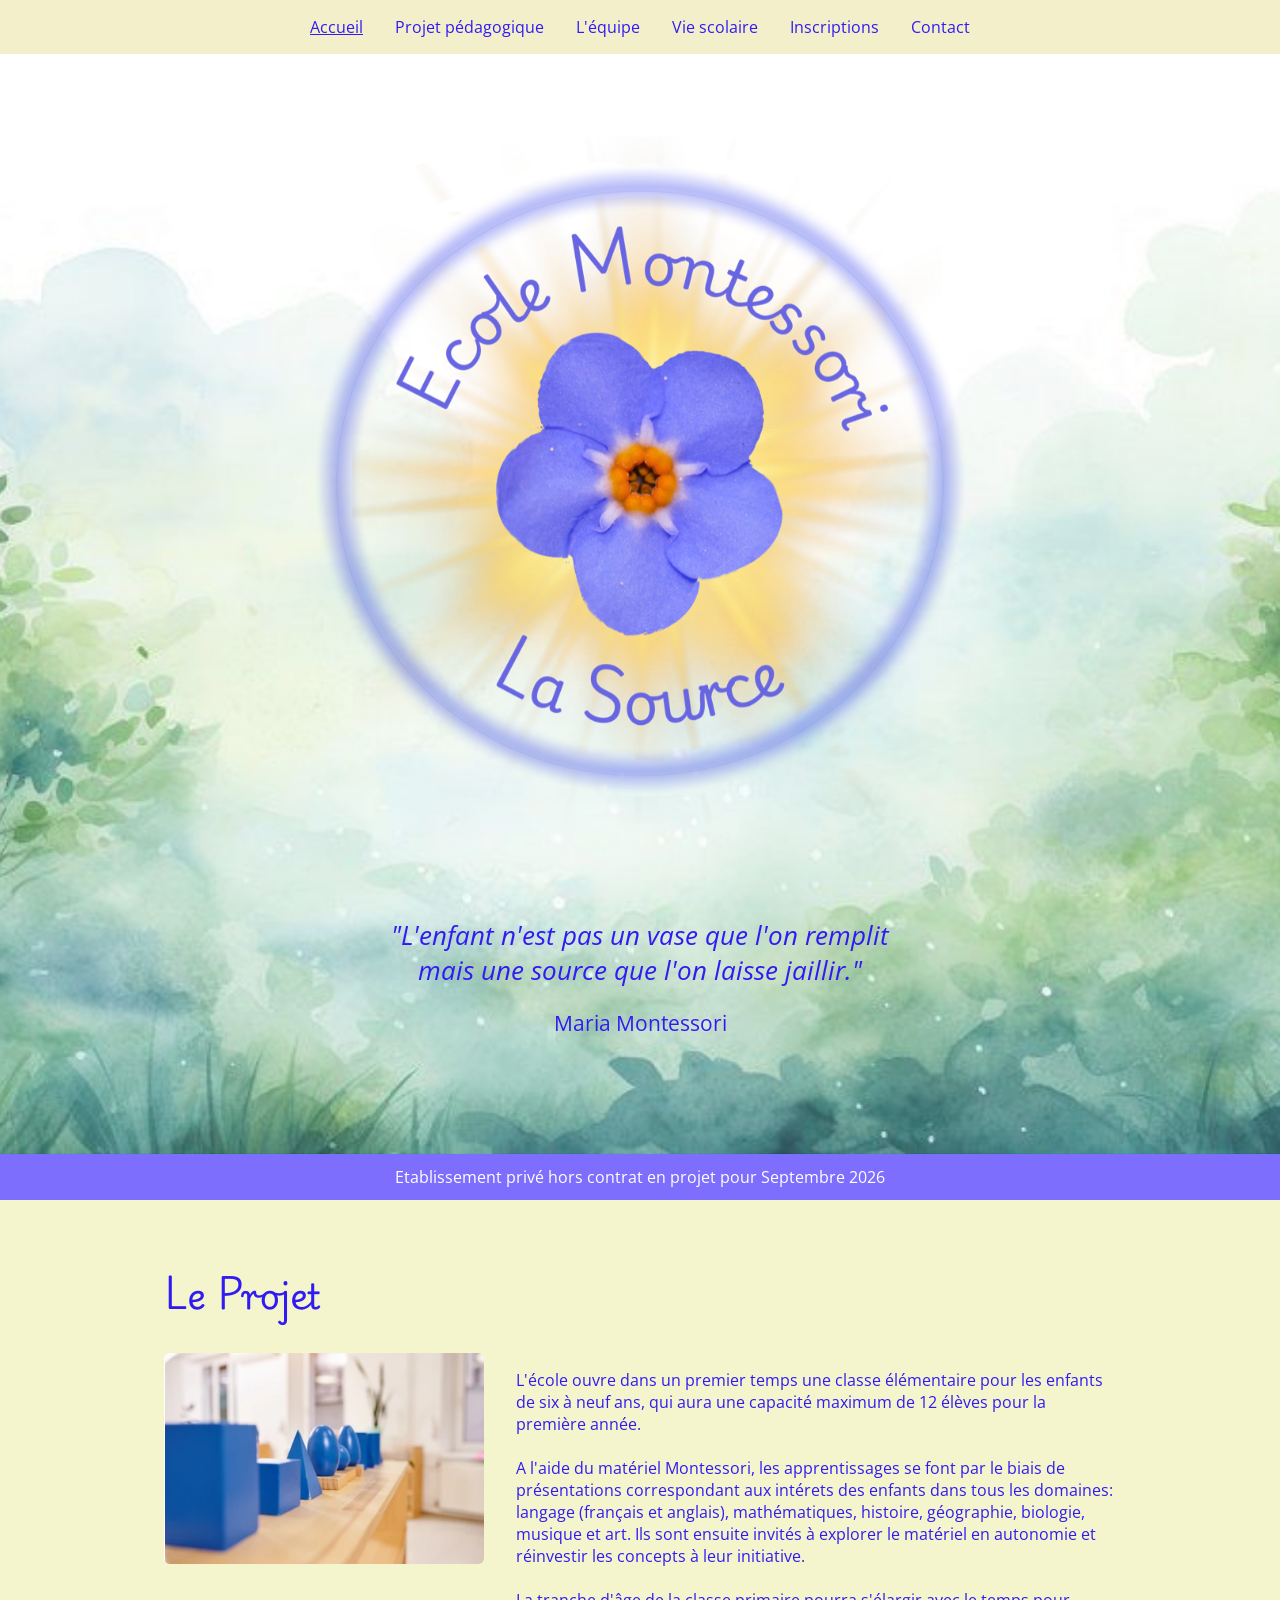
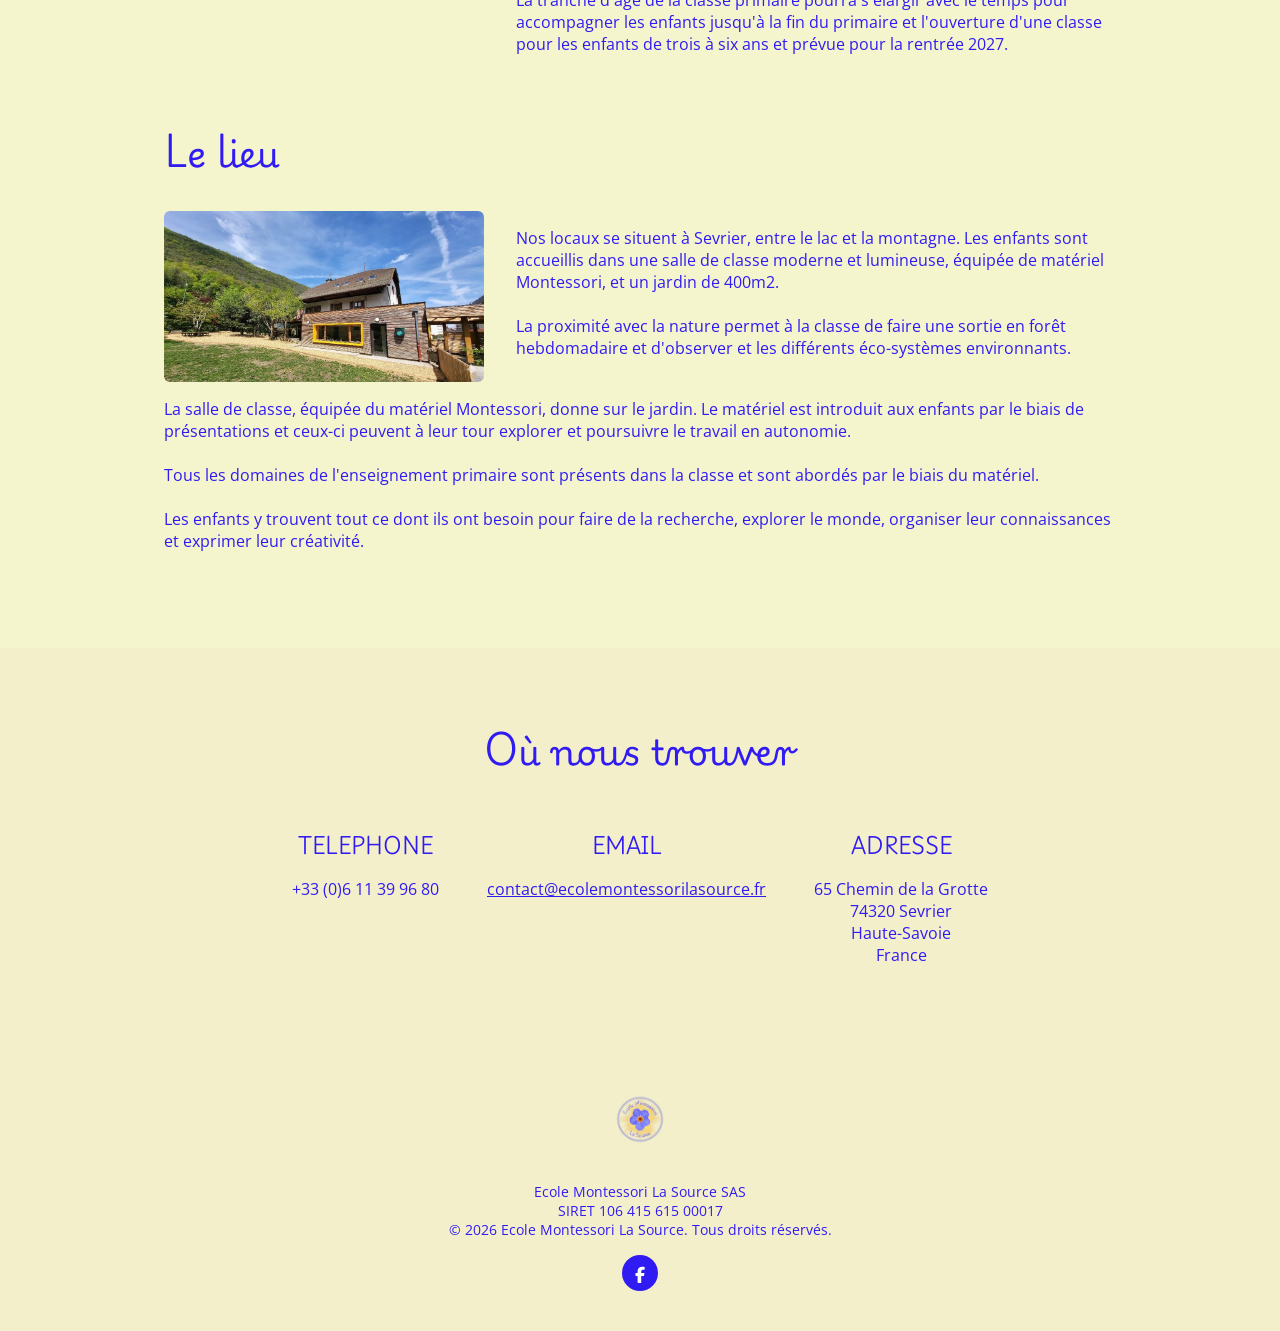
==== index.html @ 00313493 "Build static Montessori La Source school site Recreate the Wix site as a plain HTML/CSS/JS static si" ====
<!doctype html>
<html lang="fr">
  <head>
    <meta charset="UTF-8" />
    <meta name="viewport" content="width=device-width, initial-scale=1.0" />
    <title>Accueil | Ecole Montessori La Source</title>
    <link rel="stylesheet" href="assets/css/style.css" />
  </head>
  <body>
    <site-header current="index"></site-header>

    <header class="hero">
      <img class="logo" src="assets/images/logo.png" alt="Logo Ecole Montessori La Source" />
      <blockquote>
        "L'enfant n'est pas un vase que l'on remplit<br />mais une source que l'on laisse jaillir."
      </blockquote>
      <p class="signature">Maria Montessori</p>
    </header>

    <div class="banner">Etablissement privé hors contrat en projet pour Septembre 2026</div>

    <main>
      <section class="section">
        <h2>Le Projet</h2>
        <div class="section-flex">
          <img src="assets/images/projet-materiel.jpg" alt="Matériel Montessori" />
          <p>
            L'école ouvre dans un premier temps une classe élémentaire pour les enfants de six à
            neuf ans, qui aura une capacité maximum de 12 élèves pour la première année.<br /><br />
            A l'aide du matériel Montessori, les apprentissages se font par le biais de
            présentations correspondant aux intérets des enfants dans tous les domaines: langage
            (français et anglais), mathématiques, histoire, géographie, biologie, musique et art.
            Ils sont ensuite invités à explorer le matériel en autonomie et réinvestir les concepts
            à leur initiative.<br /><br />
            La tranche d'âge de la classe primaire pourra s'élargir avec le temps pour accompagner
            les enfants jusqu'à la fin du primaire et l'ouverture d'une classe pour les enfants de
            trois à six ans et prévue pour la rentrée 2027.
          </p>
        </div>
      </section>

      <section class="section">
        <h2>Le lieu</h2>
        <div class="section-flex">
          <img src="assets/images/le-lieu.jpg" alt="Le lieu" />
          <p>
            Nos locaux se situent à Sevrier, entre le lac et la montagne. Les enfants sont
            accueillis dans une salle de classe moderne et lumineuse, équipée de matériel
            Montessori, et un jardin de 400m2.<br /><br />
            La proximité avec la nature permet à la classe de faire une sortie en forêt hebdomadaire
            et d'observer et les différents éco-systèmes environnants.
          </p>
        </div>
        <p>
          La salle de classe, équipée du matériel Montessori, donne sur le jardin. Le matériel est
          introduit aux enfants par le biais de présentations et ceux-ci peuvent à leur tour
          explorer et poursuivre le travail en autonomie.<br /><br />
          Tous les domaines de l'enseignement primaire sont présents dans la classe et sont abordés
          par le biais du matériel.<br /><br />
          Les enfants y trouvent tout ce dont ils ont besoin pour faire de la recherche, explorer le
          monde, organiser leur connaissances et exprimer leur créativité.
        </p>
      </section>
    </main>

    <div class="contact-block">
      <h2>Où nous trouver</h2>
      <div class="footer-cols">
        <div>
          <h3>TELEPHONE</h3>
          <p>+33 (0)6 11 39 96 80</p>
        </div>
        <div>
          <h3>EMAIL</h3>
          <p>
            <a href="mailto:contact@ecolemontessorilasource.fr"
              >contact@ecolemontessorilasource.fr</a
            >
          </p>
        </div>
        <div>
          <h3>ADRESSE</h3>
          <p>65 Chemin de la Grotte<br />74320 Sevrier<br />Haute-Savoie<br />France</p>
        </div>
      </div>
    </div>

    <site-footer></site-footer>

    <script src="assets/js/layout.js" defer></script>
  </body>
</html>
---- assets/css/style.css ----
@import url("https://fonts.googleapis.com/css2?family=Playwrite+US+Modern:wght@400&family=Open+Sans:wght@400;600&display=swap");

:root {
  --cream: #f5f5cd;
  --cream-light: #f4efcb;
  --blue: #311bf3;
  --purple-band: #7d6efd;
  --white: #ffffff;
}

* {
  box-sizing: border-box;
}

body {
  margin: 0;
  font-family: "Open Sans", Arial, Helvetica, sans-serif;
  color: var(--blue);
  background: var(--cream);
}

a {
  color: var(--blue);
}

h1,
h2,
h3 {
  font-family: "Playwrite US Modern", cursive;
  font-weight: 400;
  color: var(--blue);
}

h1 {
  font-size: 2.6rem;
}
h2 {
  font-size: 2.2rem;
}

.site-nav {
  background: var(--cream-light);
  display: flex;
  justify-content: center;
  align-items: center;
  gap: 2rem;
  padding: 1rem;
  flex-wrap: wrap;
}

.site-nav .nav-links {
  display: flex;
  justify-content: center;
  gap: 2rem;
  flex-wrap: wrap;
}

.site-nav a {
  text-decoration: none;
}

.site-nav a.active {
  text-decoration: underline;
}

.nav-toggle {
  display: none;
}

.nav-burger {
  display: none;
  flex-direction: column;
  justify-content: center;
  gap: 5px;
  width: 32px;
  height: 32px;
  padding: 0;
  border: none;
  background: transparent;
  cursor: pointer;
}

.nav-burger span {
  display: block;
  width: 100%;
  height: 3px;
  background: var(--blue);
  border-radius: 2px;
}

@media (max-width: 640px) {
  .site-nav {
    justify-content: space-between;
    gap: 0;
  }

  .nav-burger {
    display: flex;
  }

  .site-nav .nav-links {
    display: none;
    width: 100%;
    flex-direction: column;
    align-items: center;
    gap: 1rem;
    margin-top: 1rem;
  }

  .nav-toggle:checked ~ .nav-links {
    display: flex;
  }
}

.hero {
  background-image:
    linear-gradient(rgba(255, 255, 255, 0.15), rgba(255, 255, 255, 0.15)),
    url("../images/hero-watercolor.jpg");
  background-size: cover;
  background-position: center;
  text-align: center;
  padding: 5rem 1.5rem 6rem;
}

.hero img.logo {
  width: 1200px;
  max-width: 90%;
  border-radius: 50%;
  margin-bottom: 1.5rem;
}

.hero blockquote {
  font-size: 1.6rem;
  font-style: italic;
  margin: 1rem auto 0.5rem;
  max-width: 700px;
}

.hero .signature {
  font-size: 1.3rem;
}

.banner {
  background: var(--purple-band);
  color: var(--white);
  text-align: center;
  padding: 0.75rem 1rem;
  font-size: 1rem;
}

main {
  max-width: 1000px;
  margin: 0 auto;
  padding: 2rem 1.5rem 3rem;
}

.section {
  margin-bottom: 3rem;
}

.section-flex {
  display: flex;
  gap: 2rem;
  align-items: flex-start;
  flex-wrap: wrap;
}

.section-flex img {
  max-width: 320px;
  width: 100%;
  border-radius: 6px;
}

.section-flex p {
  flex: 1;
  min-width: 260px;
}

footer,
.contact-block {
  background: var(--cream-light);
  padding: 2.5rem 1.5rem;
  text-align: center;
}

.footer-cols {
  display: flex;
  justify-content: center;
  gap: 3rem;
  flex-wrap: wrap;
  margin-bottom: 2rem;
}

.footer-cols h3 {
  font-size: 1.2rem;
  margin-bottom: 0.5rem;
}

.footer-legal {
  font-size: 0.85rem;
}

.footer-logo {
  width: 80px;
  border-radius: 50%;
  margin-bottom: 1rem;
}

.social-bar {
  display: flex;
  justify-content: center;
  margin-top: 1rem;
}

.social-bar a {
  display: inline-flex;
  align-items: center;
  justify-content: center;
  width: 36px;
  height: 36px;
  border-radius: 50%;
  background: var(--blue);
}

.social-bar svg {
  width: 20px;
  height: 20px;
}

.team-member {
  margin-bottom: 2.5rem;
}
.team-member h3 {
  margin-bottom: 0.2rem;
}
.team-member .role {
  font-weight: 600;
  margin-top: 0;
}

.pricing-table {
  border-collapse: collapse;
  margin: 1.5rem 0;
}
.pricing-table td {
  padding: 0.5rem 1.5rem 0.5rem 0;
}

.contact-center {
  text-align: center;
}

.contact-row {
  display: flex;
  align-items: center;
  justify-content: center;
  gap: 0.6rem;
}

.contact-icon-inline {
  width: 24px;
  height: 24px;
  flex-shrink: 0;
  fill: var(--blue);
  color: var(--blue);
}
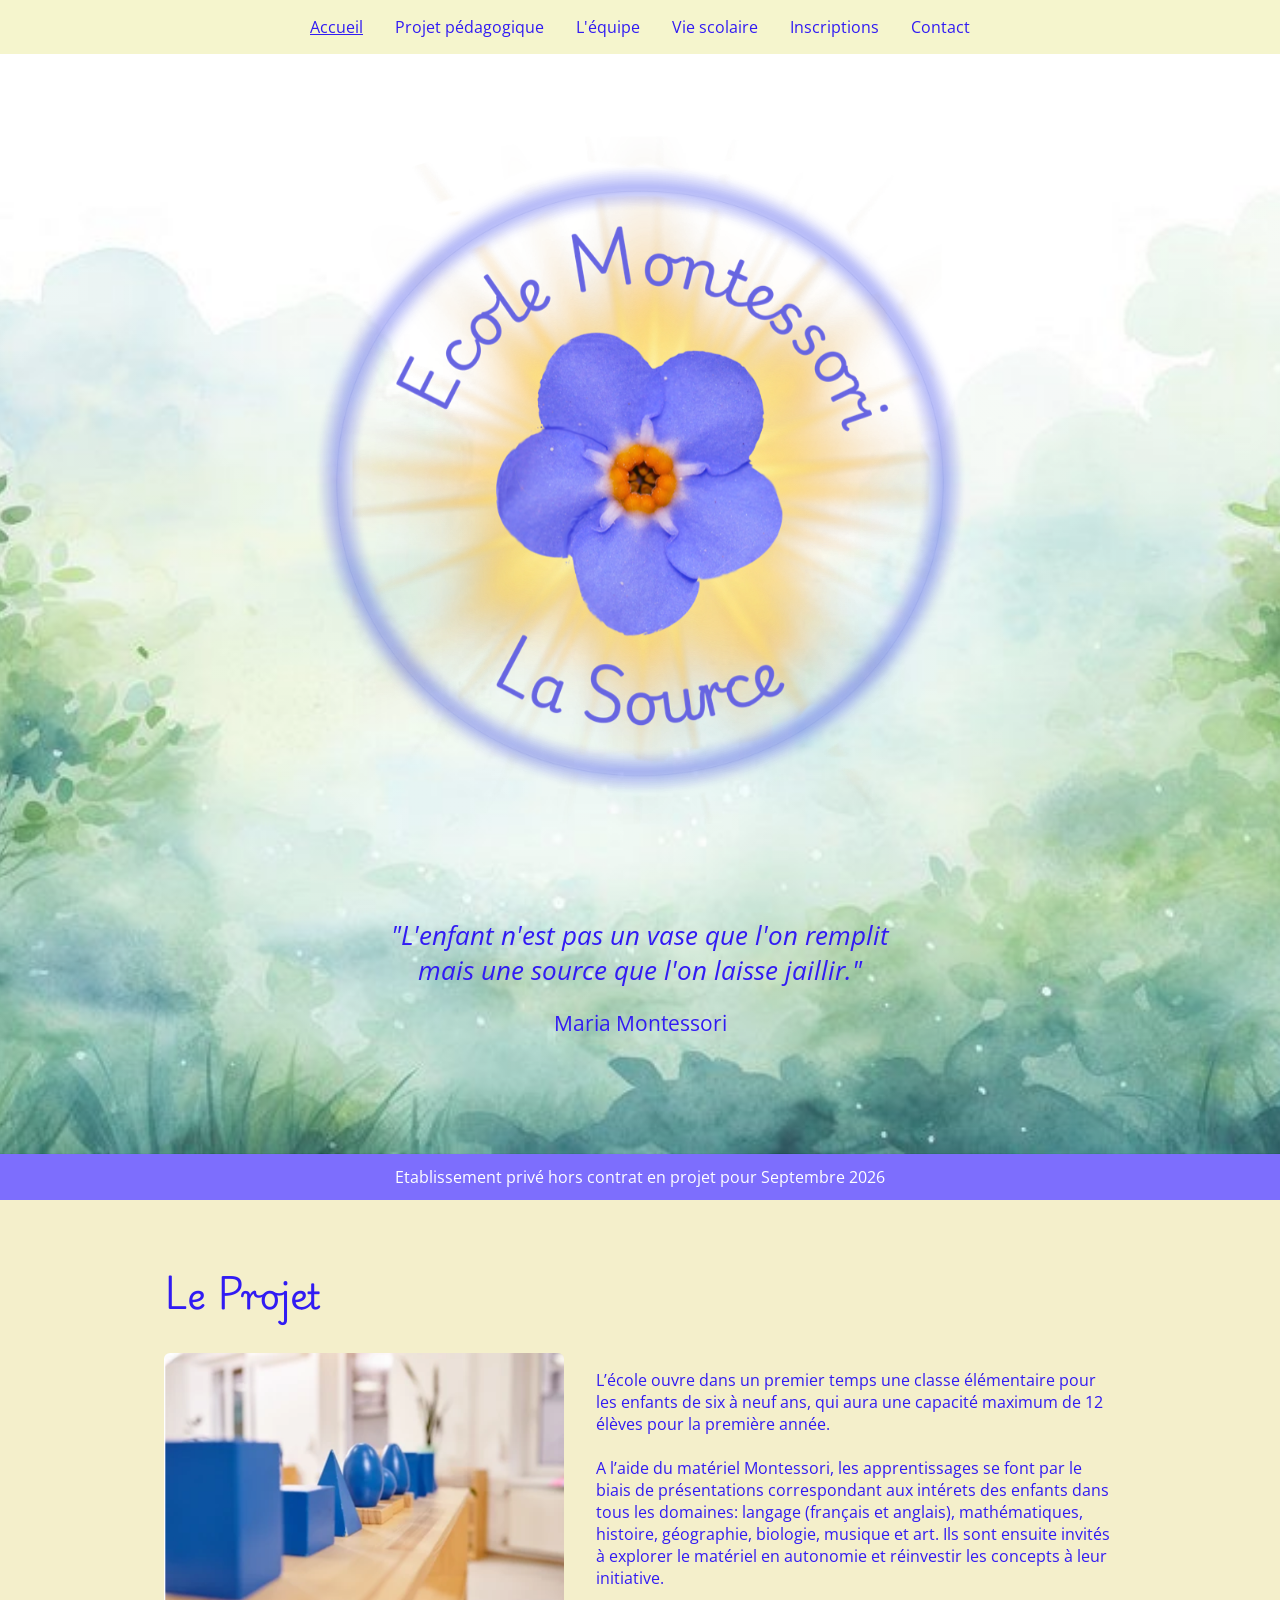
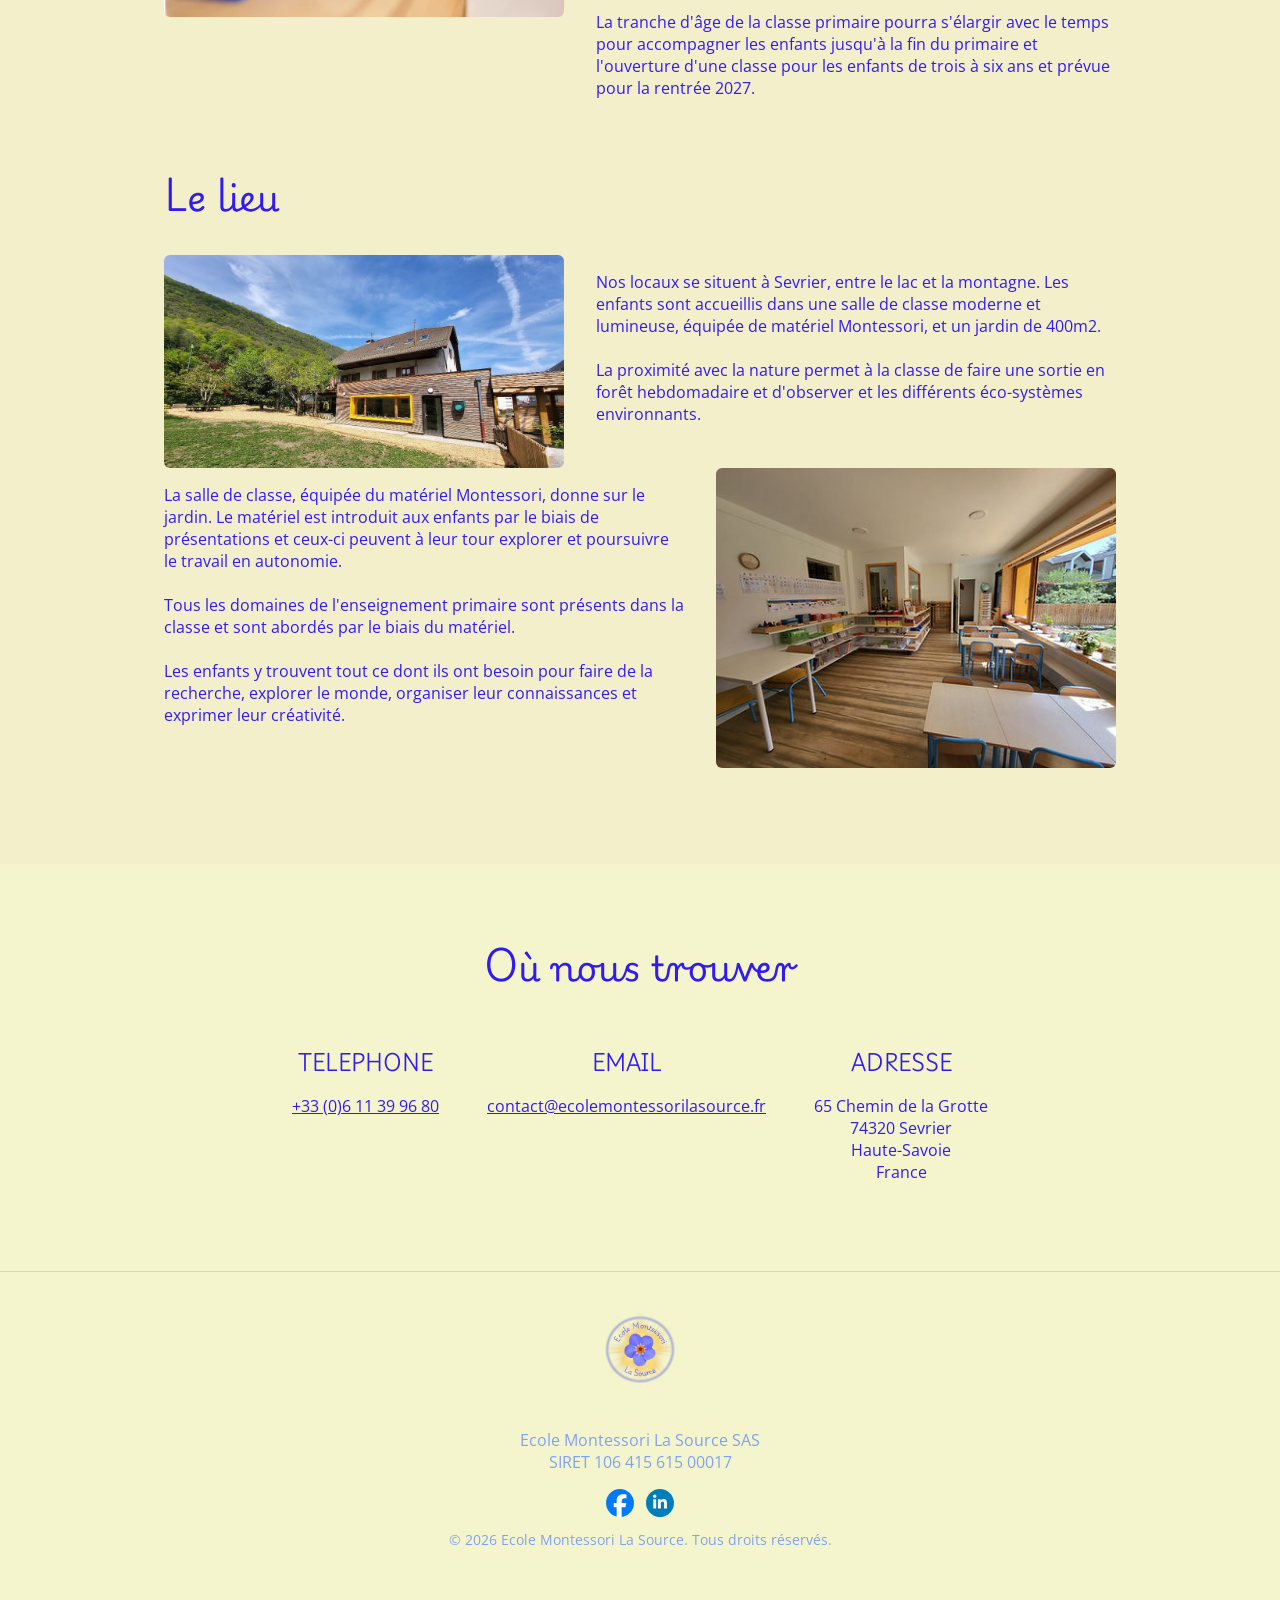
==== commit 453e0d68: "Update site styling and contact details" ====
--- a/index.html
+++ b/index.html
@@ -10,31 +10,46 @@
     <site-header current="index"></site-header>
 
     <header class="hero">
-      <img class="logo" src="assets/images/logo.png" alt="Logo Ecole Montessori La Source" />
+      <img
+        class="logo"
+        src="assets/images/logo.png"
+        alt="Logo Ecole Montessori La Source"
+      />
       <blockquote>
-        "L'enfant n'est pas un vase que l'on remplit<br />mais une source que l'on laisse jaillir."
+        "L'enfant n'est pas un vase que l'on remplit<br />mais une source que
+        l'on laisse jaillir."
       </blockquote>
       <p class="signature">Maria Montessori</p>
     </header>
 
-    <div class="banner">Etablissement privé hors contrat en projet pour Septembre 2026</div>
+    <div class="banner">
+      Etablissement privé hors contrat en projet pour Septembre 2026
+    </div>
 
     <main>
       <section class="section">
         <h2>Le Projet</h2>
         <div class="section-flex">
-          <img src="assets/images/projet-materiel.jpg" alt="Matériel Montessori" />
+          <img
+            src="assets/images/projet-materiel.jpg"
+            alt="Matériel Montessori"
+          />
           <p>
-            L'école ouvre dans un premier temps une classe élémentaire pour les enfants de six à
-            neuf ans, qui aura une capacité maximum de 12 élèves pour la première année.<br /><br />
-            A l'aide du matériel Montessori, les apprentissages se font par le biais de
-            présentations correspondant aux intérets des enfants dans tous les domaines: langage
-            (français et anglais), mathématiques, histoire, géographie, biologie, musique et art.
-            Ils sont ensuite invités à explorer le matériel en autonomie et réinvestir les concepts
-            à leur initiative.<br /><br />
-            La tranche d'âge de la classe primaire pourra s'élargir avec le temps pour accompagner
-            les enfants jusqu'à la fin du primaire et l'ouverture d'une classe pour les enfants de
-            trois à six ans et prévue pour la rentrée 2027.
+            L’école ouvre dans un premier temps une classe élémentaire pour les
+            enfants de six à neuf ans, qui aura une capacité maximum de 12
+            élèves pour la première année.
+            <br /><br />
+            A l’aide du matériel Montessori, les apprentissages se font par le
+            biais de présentations correspondant aux intérets des enfants dans
+            tous les domaines: langage (français et anglais), mathématiques,
+            histoire, géographie, biologie, musique et art. Ils sont ensuite
+            invités à explorer le matériel en autonomie et réinvestir les
+            concepts à leur initiative.
+            <br /><br />
+            La tranche d'âge de la classe primaire pourra s'élargir avec le
+            temps pour accompagner les enfants jusqu'à la fin du primaire et
+            l'ouverture d'une classe pour les enfants de trois à six ans et
+            prévue pour la rentrée 2027.
           </p>
         </div>
       </section>
@@ -42,24 +57,33 @@
       <section class="section">
         <h2>Le lieu</h2>
         <div class="section-flex">
-          <img src="assets/images/le-lieu.jpg" alt="Le lieu" />
+          <img src="assets/images/le-lieu-1.jpg" alt="Le lieu exterieur" />
           <p>
-            Nos locaux se situent à Sevrier, entre le lac et la montagne. Les enfants sont
-            accueillis dans une salle de classe moderne et lumineuse, équipée de matériel
-            Montessori, et un jardin de 400m2.<br /><br />
-            La proximité avec la nature permet à la classe de faire une sortie en forêt hebdomadaire
-            et d'observer et les différents éco-systèmes environnants.
+            Nos locaux se situent à Sevrier, entre le lac et la montagne. Les
+            enfants sont accueillis dans une salle de classe moderne et
+            lumineuse, équipée de matériel Montessori, et un jardin de 400m2.
+            <br /><br />
+            La proximité avec la nature permet à la classe de faire une sortie
+            en forêt hebdomadaire et d'observer et les différents éco-systèmes
+            environnants.
           </p>
         </div>
-        <p>
-          La salle de classe, équipée du matériel Montessori, donne sur le jardin. Le matériel est
-          introduit aux enfants par le biais de présentations et ceux-ci peuvent à leur tour
-          explorer et poursuivre le travail en autonomie.<br /><br />
-          Tous les domaines de l'enseignement primaire sont présents dans la classe et sont abordés
-          par le biais du matériel.<br /><br />
-          Les enfants y trouvent tout ce dont ils ont besoin pour faire de la recherche, explorer le
-          monde, organiser leur connaissances et exprimer leur créativité.
-        </p>
+        <div class="section-flex">
+          <p>
+            La salle de classe, équipée du matériel Montessori, donne sur le
+            jardin. Le matériel est introduit aux enfants par le biais de
+            présentations et ceux-ci peuvent à leur tour explorer et poursuivre
+            le travail en autonomie.
+            <br /><br />
+            Tous les domaines de l'enseignement primaire sont présents dans la
+            classe et sont abordés par le biais du matériel.
+            <br /><br />
+            Les enfants y trouvent tout ce dont ils ont besoin pour faire de la
+            recherche, explorer le monde, organiser leur connaissances et
+            exprimer leur créativité.
+          </p>
+          <img src="assets/images/le-lieu-2.jpg" alt="Le lieu interieur" />
+        </div>
       </section>
     </main>
 
@@ -68,7 +92,7 @@
       <div class="footer-cols">
         <div>
           <h3>TELEPHONE</h3>
-          <p>+33 (0)6 11 39 96 80</p>
+          <p><a href="tel:+33611399680">+33 (0)6 11 39 96 80</a></p>
         </div>
         <div>
           <h3>EMAIL</h3>
@@ -80,7 +104,9 @@
         </div>
         <div>
           <h3>ADRESSE</h3>
-          <p>65 Chemin de la Grotte<br />74320 Sevrier<br />Haute-Savoie<br />France</p>
+          <p>
+            65 Chemin de la Grotte<br />74320 Sevrier<br />Haute-Savoie<br />France
+          </p>
         </div>
       </div>
     </div>
--- a/assets/css/style.css
+++ b/assets/css/style.css
@@ -1,8 +1,8 @@
 @import url("https://fonts.googleapis.com/css2?family=Playwrite+US+Modern:wght@400&family=Open+Sans:wght@400;600&display=swap");
 
 :root {
-  --cream: #f5f5cd;
-  --cream-light: #f4efcb;
+  --cream: #f4efcb;
+  --cream-light: #f5f5cd;
   --blue: #311bf3;
   --purple-band: #7d6efd;
   --white: #ffffff;
@@ -14,9 +14,17 @@
 
 body {
   margin: 0;
+  min-height: 100vh;
   font-family: "Open Sans", Arial, Helvetica, sans-serif;
   color: var(--blue);
   background: var(--cream);
+  display: flex;
+  flex-direction: column;
+}
+
+site-header,
+site-footer {
+  display: block;
 }
 
 a {
@@ -149,6 +157,8 @@
 }
 
 main {
+  flex: 1;
+  width: 100%;
   max-width: 1000px;
   margin: 0 auto;
   padding: 2rem 1.5rem 3rem;
@@ -166,7 +176,7 @@
 }
 
 .section-flex img {
-  max-width: 320px;
+  max-width: 400px;
   width: 100%;
   border-radius: 6px;
 }
@@ -183,6 +193,11 @@
   text-align: center;
 }
 
+footer {
+  color: rgb(128, 162, 239);
+  border-top: 1px solid #d3d3d3;
+}
+
 .footer-cols {
   display: flex;
   justify-content: center;
@@ -201,13 +216,14 @@
 }
 
 .footer-logo {
-  width: 80px;
+  width: 120px;
   border-radius: 50%;
   margin-bottom: 1rem;
 }
 
 .social-bar {
   display: flex;
+  gap: 12px;
   justify-content: center;
   margin-top: 1rem;
 }
@@ -216,15 +232,11 @@
   display: inline-flex;
   align-items: center;
   justify-content: center;
-  width: 36px;
-  height: 36px;
-  border-radius: 50%;
-  background: var(--blue);
 }
 
 .social-bar svg {
-  width: 20px;
-  height: 20px;
+  width: 28px;
+  height: 28px;
 }
 
 .team-member {
@@ -238,6 +250,14 @@
   margin-top: 0;
 }
 
+.anna-ciobanica {
+  color: rgb(228, 66, 247);
+}
+
+.alexandra-manole {
+  color: rgb(37, 172, 126);
+}
+
 .pricing-table {
   border-collapse: collapse;
   margin: 1.5rem 0;
@@ -248,6 +268,24 @@
 
 .contact-center {
   text-align: center;
+}
+
+.contact-icon {
+  width: 110px;
+  height: 110px;
+}
+
+.contact-icon path {
+  fill: var(--blue);
+}
+
+.contact-details {
+  display: flex;
+  flex-direction: column;
+  align-items: center;
+  gap: 50px;
+  margin: 1rem 0 2rem;
+  font-size: 25px;
 }
 
 .contact-row {
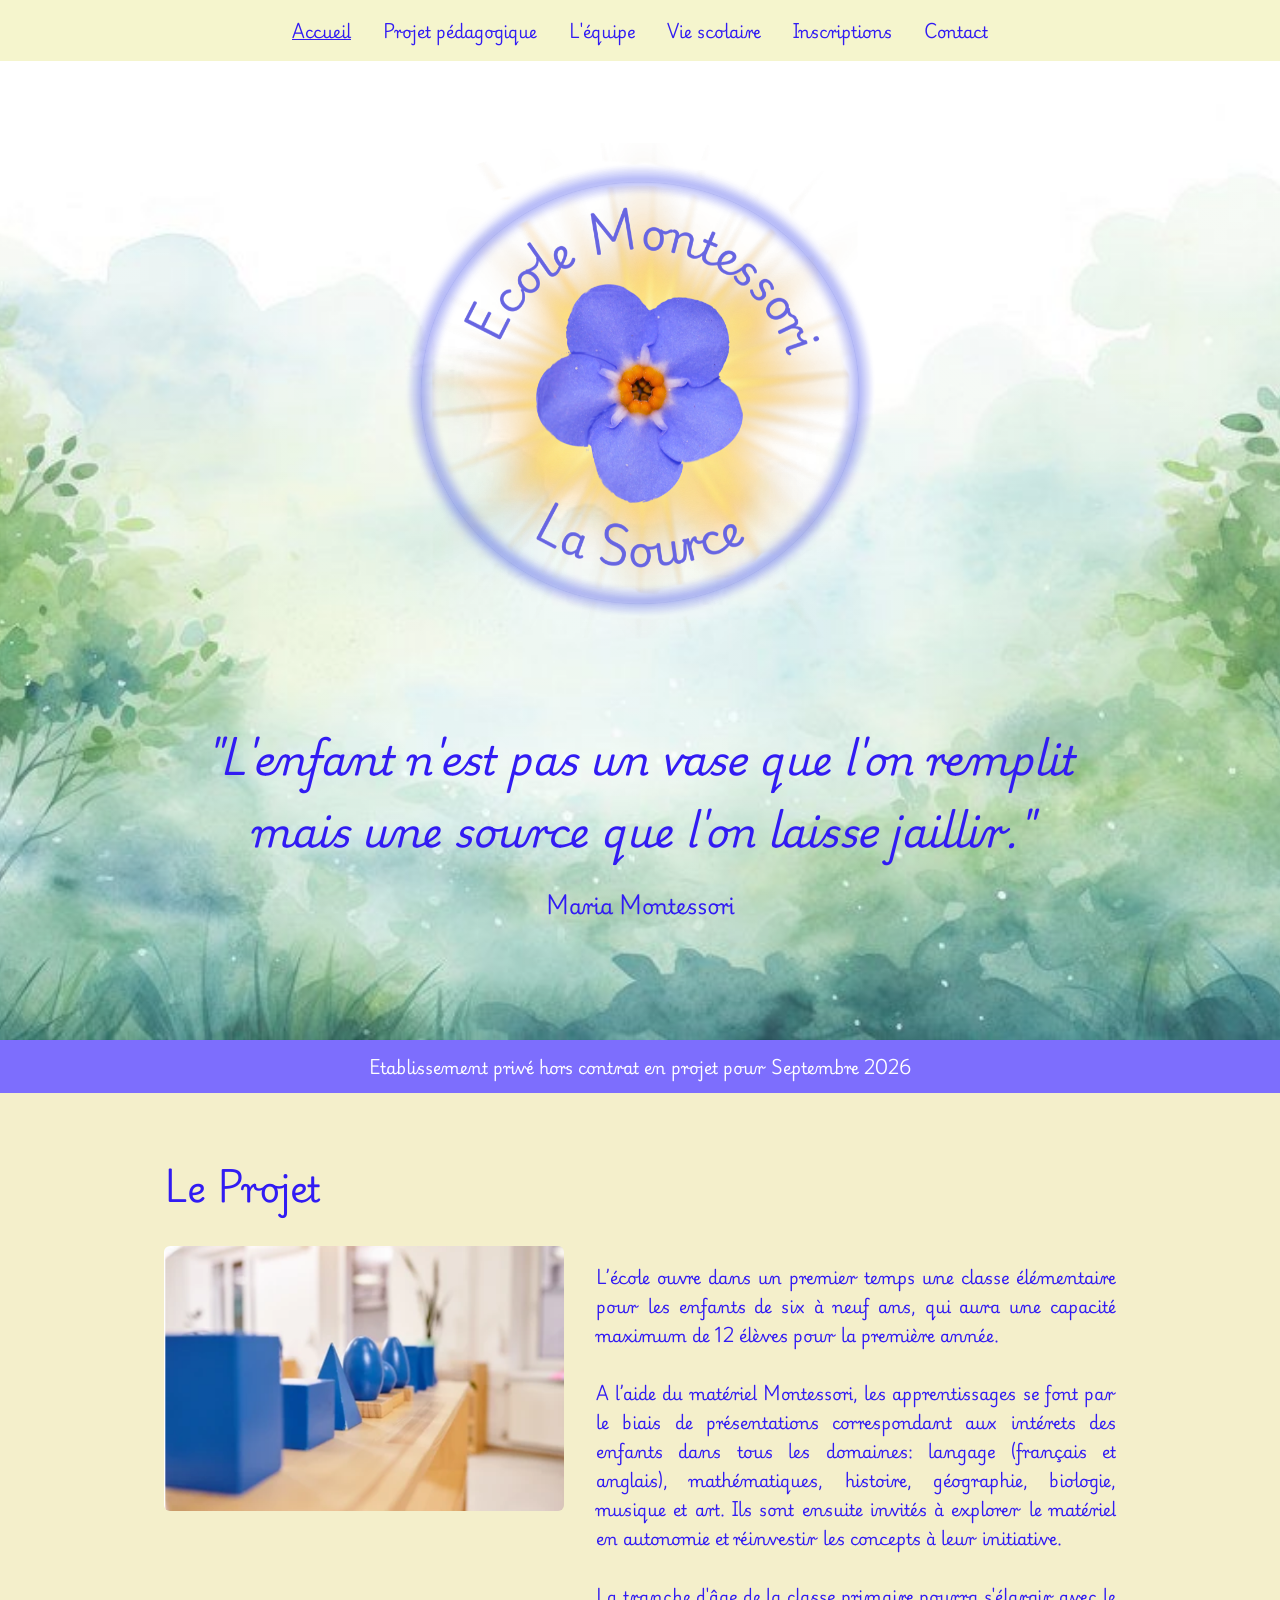
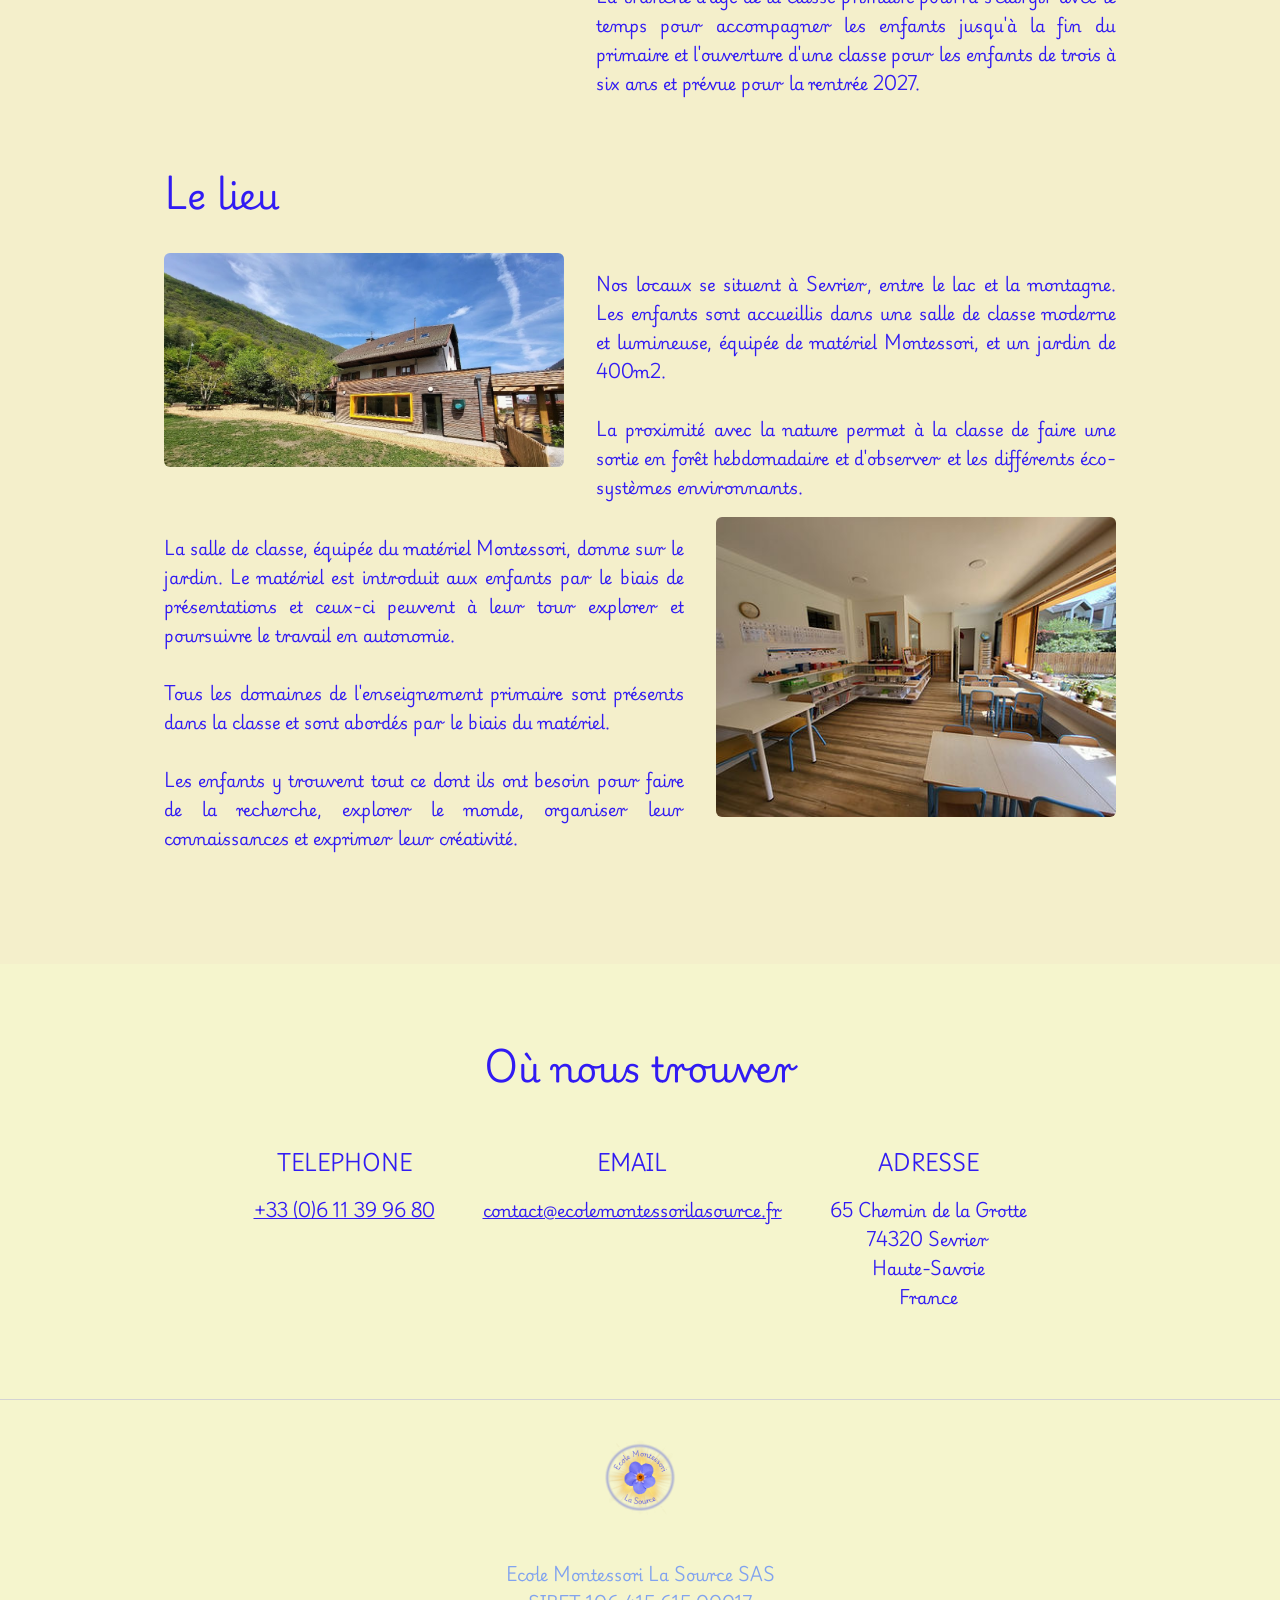
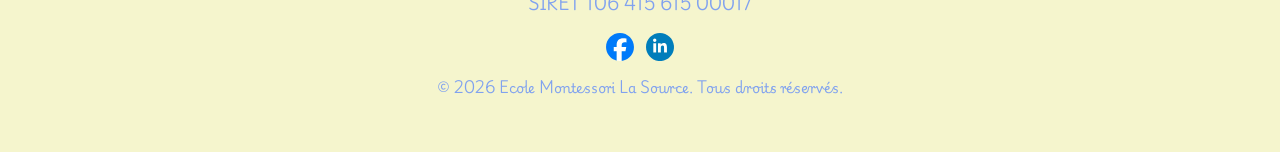
==== commit 004edf46: "Update site typography and schedule table" ====
--- a/index.html
+++ b/index.html
@@ -4,52 +4,60 @@
     <meta charset="UTF-8" />
     <meta name="viewport" content="width=device-width, initial-scale=1.0" />
     <title>Accueil | Ecole Montessori La Source</title>
+    <meta name="description" content="Ecole Montessori La Source à Sevrier, en Haute-Savoie." />
+    <meta property="og:type" content="website" />
+    <meta property="og:locale" content="fr_FR" />
+    <meta property="og:site_name" content="Ecole Montessori La Source" />
+    <meta property="og:title" content="Ecole Montessori La Source" />
+    <meta
+      property="og:description"
+      content="Ecole Montessori La Source à Sevrier, en Haute-Savoie."
+    />
+    <meta property="og:url" content="./index.html" />
+    <meta property="og:image" content="assets/images/logo.png" />
+    <meta property="og:image:type" content="image/png" />
+    <meta property="og:image:width" content="1400" />
+    <meta property="og:image:height" content="933" />
+    <meta name="twitter:card" content="summary_large_image" />
+    <meta name="twitter:title" content="Ecole Montessori La Source" />
+    <meta
+      name="twitter:description"
+      content="Ecole Montessori La Source à Sevrier, en Haute-Savoie."
+    />
+    <meta name="twitter:image" content="assets/images/logo.png" />
     <link rel="stylesheet" href="assets/css/style.css" />
   </head>
   <body>
     <site-header current="index"></site-header>
 
     <header class="hero">
-      <img
-        class="logo"
-        src="assets/images/logo.png"
-        alt="Logo Ecole Montessori La Source"
-      />
+      <img class="logo" src="assets/images/logo.png" alt="Logo Ecole Montessori La Source" />
       <blockquote>
-        "L'enfant n'est pas un vase que l'on remplit<br />mais une source que
-        l'on laisse jaillir."
+        "L'enfant n'est pas un vase que l'on remplit<br />mais une source que l'on laisse jaillir."
       </blockquote>
       <p class="signature">Maria Montessori</p>
     </header>
 
-    <div class="banner">
-      Etablissement privé hors contrat en projet pour Septembre 2026
-    </div>
+    <div class="banner">Etablissement privé hors contrat en projet pour Septembre 2026</div>
 
     <main>
       <section class="section">
         <h2>Le Projet</h2>
         <div class="section-flex">
-          <img
-            src="assets/images/projet-materiel.jpg"
-            alt="Matériel Montessori"
-          />
+          <img src="assets/images/projet-materiel.jpg" alt="Matériel Montessori" />
           <p>
-            L’école ouvre dans un premier temps une classe élémentaire pour les
-            enfants de six à neuf ans, qui aura une capacité maximum de 12
-            élèves pour la première année.
+            L’école ouvre dans un premier temps une classe élémentaire pour les enfants de six à
+            neuf ans, qui aura une capacité maximum de 12 élèves pour la première année.
             <br /><br />
-            A l’aide du matériel Montessori, les apprentissages se font par le
-            biais de présentations correspondant aux intérets des enfants dans
-            tous les domaines: langage (français et anglais), mathématiques,
-            histoire, géographie, biologie, musique et art. Ils sont ensuite
-            invités à explorer le matériel en autonomie et réinvestir les
-            concepts à leur initiative.
+            A l’aide du matériel Montessori, les apprentissages se font par le biais de
+            présentations correspondant aux intérets des enfants dans tous les domaines: langage
+            (français et anglais), mathématiques, histoire, géographie, biologie, musique et art.
+            Ils sont ensuite invités à explorer le matériel en autonomie et réinvestir les concepts
+            à leur initiative.
             <br /><br />
-            La tranche d'âge de la classe primaire pourra s'élargir avec le
-            temps pour accompagner les enfants jusqu'à la fin du primaire et
-            l'ouverture d'une classe pour les enfants de trois à six ans et
-            prévue pour la rentrée 2027.
+            La tranche d'âge de la classe primaire pourra s'élargir avec le temps pour accompagner
+            les enfants jusqu'à la fin du primaire et l'ouverture d'une classe pour les enfants de
+            trois à six ans et prévue pour la rentrée 2027.
           </p>
         </div>
       </section>
@@ -59,28 +67,25 @@
         <div class="section-flex">
           <img src="assets/images/le-lieu-1.jpg" alt="Le lieu exterieur" />
           <p>
-            Nos locaux se situent à Sevrier, entre le lac et la montagne. Les
-            enfants sont accueillis dans une salle de classe moderne et
-            lumineuse, équipée de matériel Montessori, et un jardin de 400m2.
+            Nos locaux se situent à Sevrier, entre le lac et la montagne. Les enfants sont
+            accueillis dans une salle de classe moderne et lumineuse, équipée de matériel
+            Montessori, et un jardin de 400m2.
             <br /><br />
-            La proximité avec la nature permet à la classe de faire une sortie
-            en forêt hebdomadaire et d'observer et les différents éco-systèmes
-            environnants.
+            La proximité avec la nature permet à la classe de faire une sortie en forêt hebdomadaire
+            et d'observer et les différents éco-systèmes environnants.
           </p>
         </div>
         <div class="section-flex">
           <p>
-            La salle de classe, équipée du matériel Montessori, donne sur le
-            jardin. Le matériel est introduit aux enfants par le biais de
-            présentations et ceux-ci peuvent à leur tour explorer et poursuivre
-            le travail en autonomie.
+            La salle de classe, équipée du matériel Montessori, donne sur le jardin. Le matériel est
+            introduit aux enfants par le biais de présentations et ceux-ci peuvent à leur tour
+            explorer et poursuivre le travail en autonomie.
             <br /><br />
-            Tous les domaines de l'enseignement primaire sont présents dans la
-            classe et sont abordés par le biais du matériel.
+            Tous les domaines de l'enseignement primaire sont présents dans la classe et sont
+            abordés par le biais du matériel.
             <br /><br />
-            Les enfants y trouvent tout ce dont ils ont besoin pour faire de la
-            recherche, explorer le monde, organiser leur connaissances et
-            exprimer leur créativité.
+            Les enfants y trouvent tout ce dont ils ont besoin pour faire de la recherche, explorer
+            le monde, organiser leur connaissances et exprimer leur créativité.
           </p>
           <img src="assets/images/le-lieu-2.jpg" alt="Le lieu interieur" />
         </div>
@@ -104,9 +109,7 @@
         </div>
         <div>
           <h3>ADRESSE</h3>
-          <p>
-            65 Chemin de la Grotte<br />74320 Sevrier<br />Haute-Savoie<br />France
-          </p>
+          <p>65 Chemin de la Grotte<br />74320 Sevrier<br />Haute-Savoie<br />France</p>
         </div>
       </div>
     </div>
--- a/assets/css/style.css
+++ b/assets/css/style.css
@@ -1,4 +1,4 @@
-@import url("https://fonts.googleapis.com/css2?family=Playwrite+US+Modern:wght@400&family=Open+Sans:wght@400;600&display=swap");
+@import url("https://fonts.googleapis.com/css2?family=Playwrite+US+Modern:wght@400&display=swap");
 
 :root {
   --cream: #f4efcb;
@@ -15,11 +15,18 @@
 body {
   margin: 0;
   min-height: 100vh;
-  font-family: "Open Sans", Arial, Helvetica, sans-serif;
+  font-family: "Playwrite US Modern", cursive;
   color: var(--blue);
   background: var(--cream);
   display: flex;
   flex-direction: column;
+}
+
+button,
+input,
+textarea,
+select {
+  font: inherit;
 }
 
 site-header,
@@ -131,17 +138,17 @@
 }
 
 .hero img.logo {
-  width: 1200px;
+  width: 800px;
   max-width: 90%;
   border-radius: 50%;
   margin-bottom: 1.5rem;
 }
 
 .hero blockquote {
-  font-size: 1.6rem;
+    font-size: 2.5em;
   font-style: italic;
   margin: 1rem auto 0.5rem;
-  max-width: 700px;
+  max-width: 1200px;
 }
 
 .hero .signature {
@@ -164,6 +171,11 @@
   padding: 2rem 1.5rem 3rem;
 }
 
+main p,
+main li {
+  text-align: justify;
+}
+
 .section {
   margin-bottom: 3rem;
 }
@@ -184,6 +196,36 @@
 .section-flex p {
   flex: 1;
   min-width: 260px;
+  text-align: justify;
+}
+
+.schedule-table {
+  width: 100%;
+  max-width: 400px;
+  flex-shrink: 0;
+  border-collapse: collapse;
+  background: #fff7e3;
+  text-align: center;
+}
+
+.schedule-table caption {
+  padding: 0.4rem;
+  border: 2px solid #c39bff;
+  background: #d9c9f8;
+  font-size: 1.45rem;
+}
+
+.schedule-table th,
+.schedule-table td {
+  width: 50%;
+  padding: 0.35rem 0.45rem;
+  border: 2px solid #c39bff;
+  font-weight: 400;
+  line-height: 1.3;
+}
+
+.schedule-table th {
+  white-space: nowrap;
 }
 
 footer,
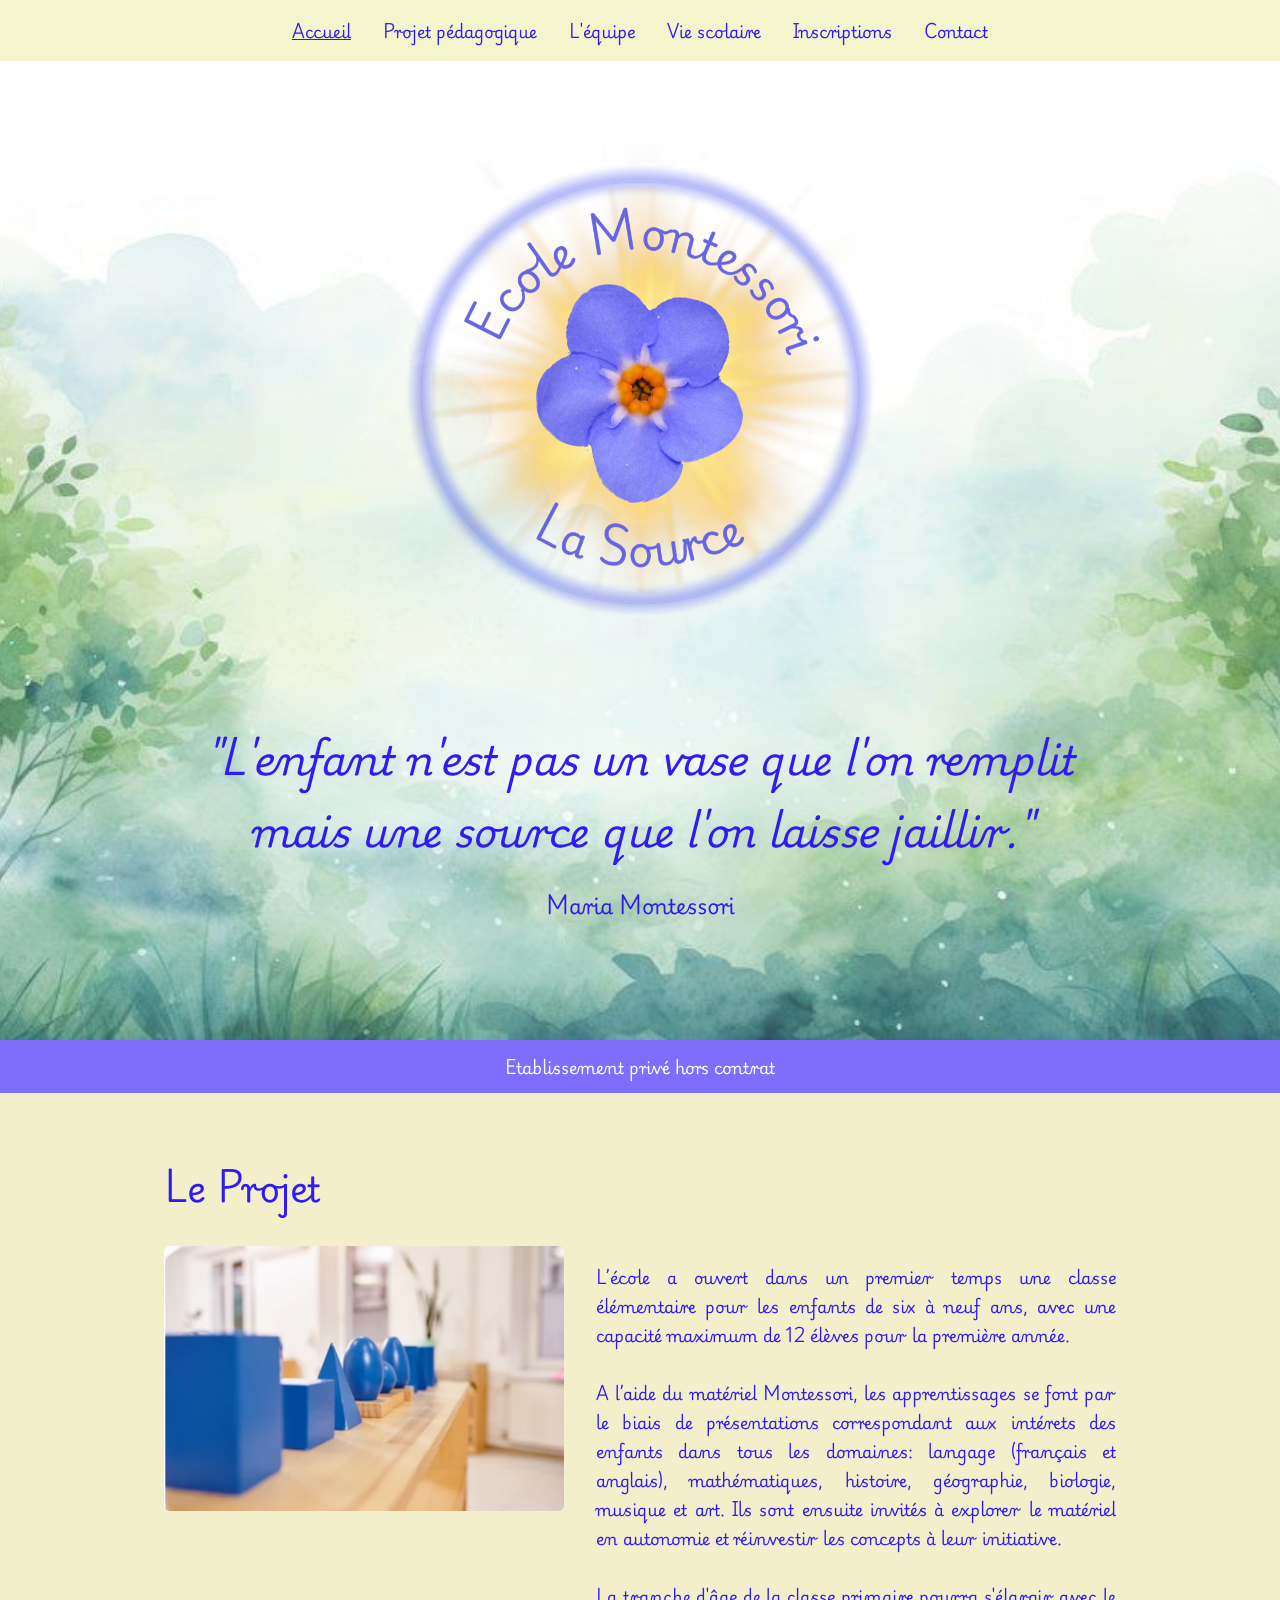
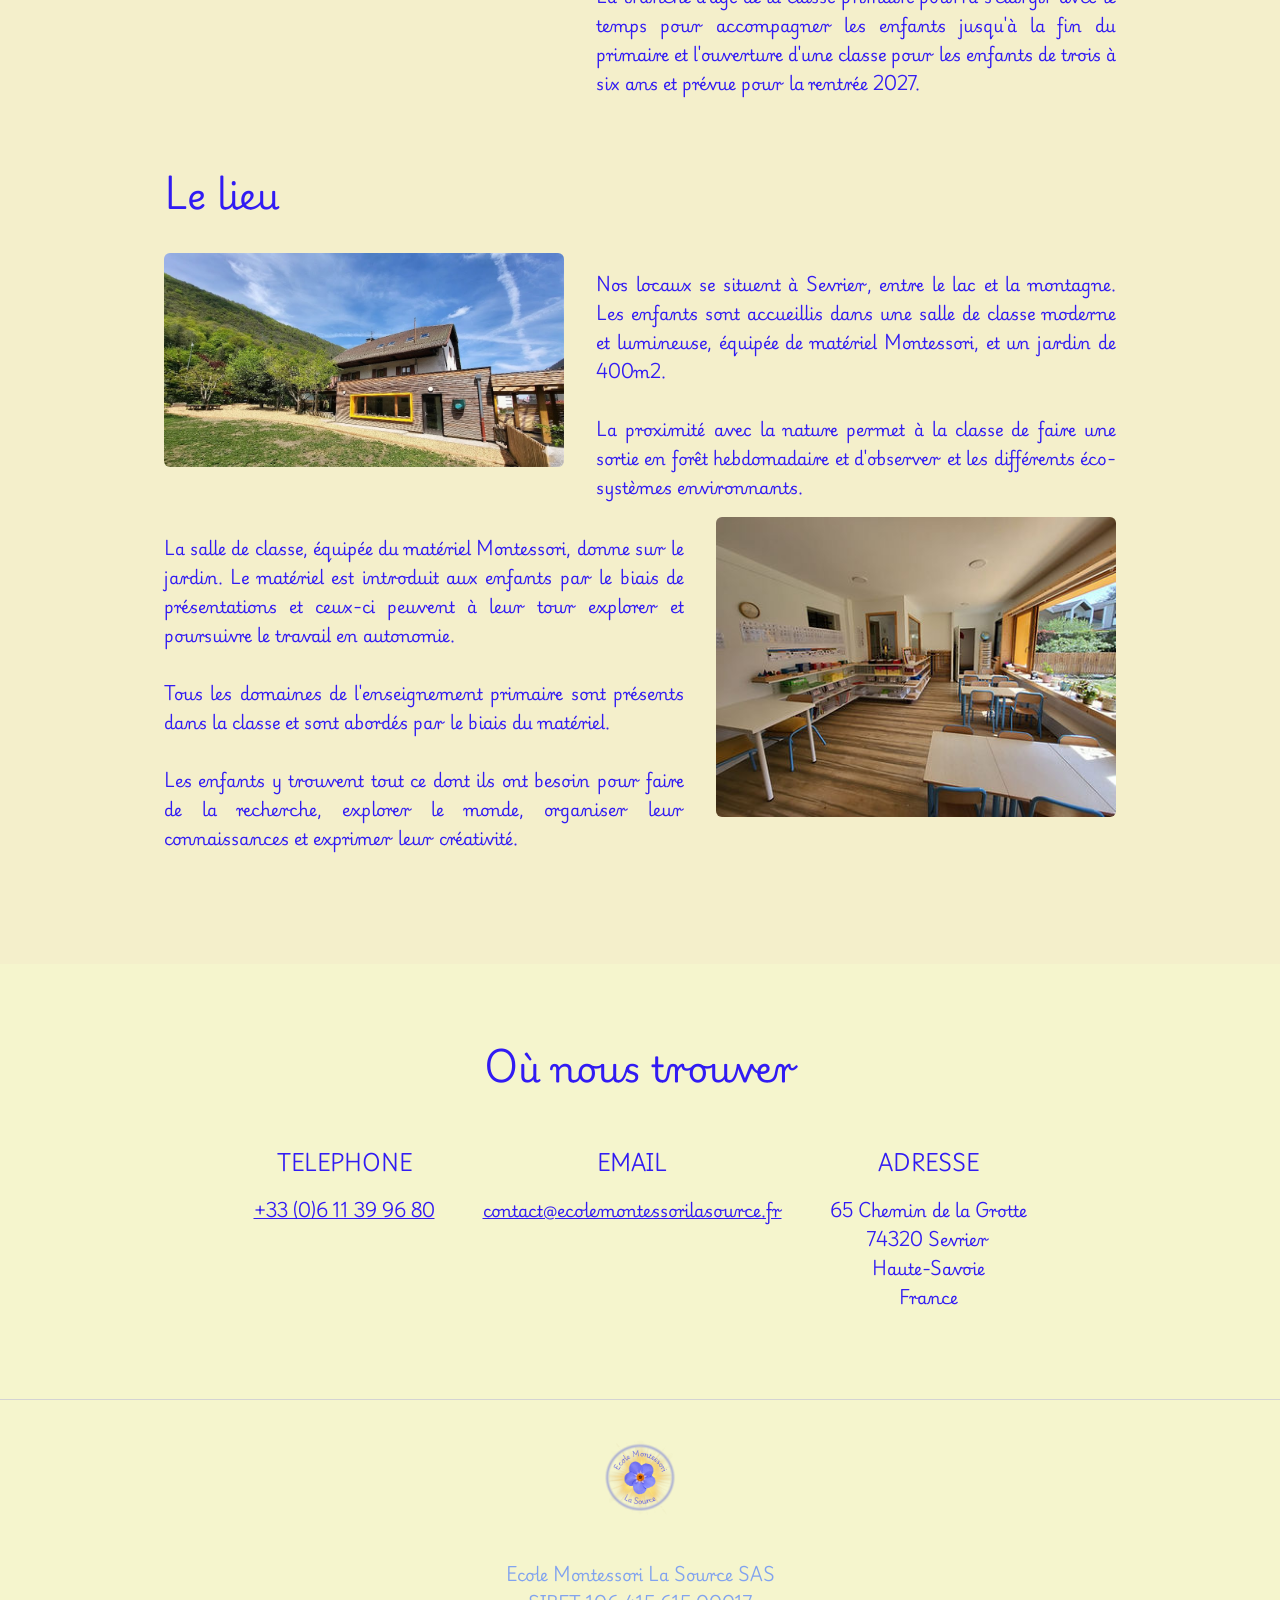
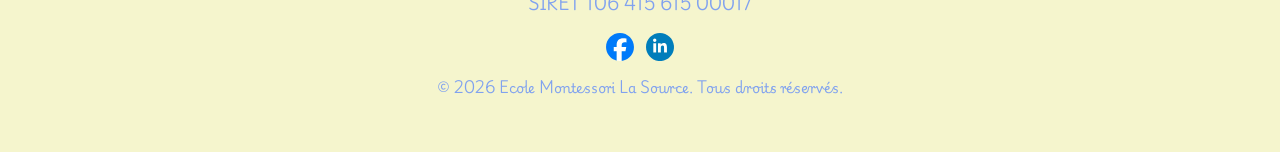
==== commit 77ed012c: "Update index.html" ====
--- a/index.html
+++ b/index.html
@@ -38,7 +38,7 @@
       <p class="signature">Maria Montessori</p>
     </header>
 
-    <div class="banner">Etablissement privé hors contrat en projet pour Septembre 2026</div>
+    <div class="banner">Etablissement privé hors contrat</div>
 
     <main>
       <section class="section">
@@ -46,8 +46,8 @@
         <div class="section-flex">
           <img src="assets/images/projet-materiel.jpg" alt="Matériel Montessori" />
           <p>
-            L’école ouvre dans un premier temps une classe élémentaire pour les enfants de six à
-            neuf ans, qui aura une capacité maximum de 12 élèves pour la première année.
+            L’école a ouvert dans un premier temps une classe élémentaire pour les enfants de six à
+            neuf ans, avec une capacité maximum de 12 élèves pour la première année.
             <br /><br />
             A l’aide du matériel Montessori, les apprentissages se font par le biais de
             présentations correspondant aux intérets des enfants dans tous les domaines: langage
